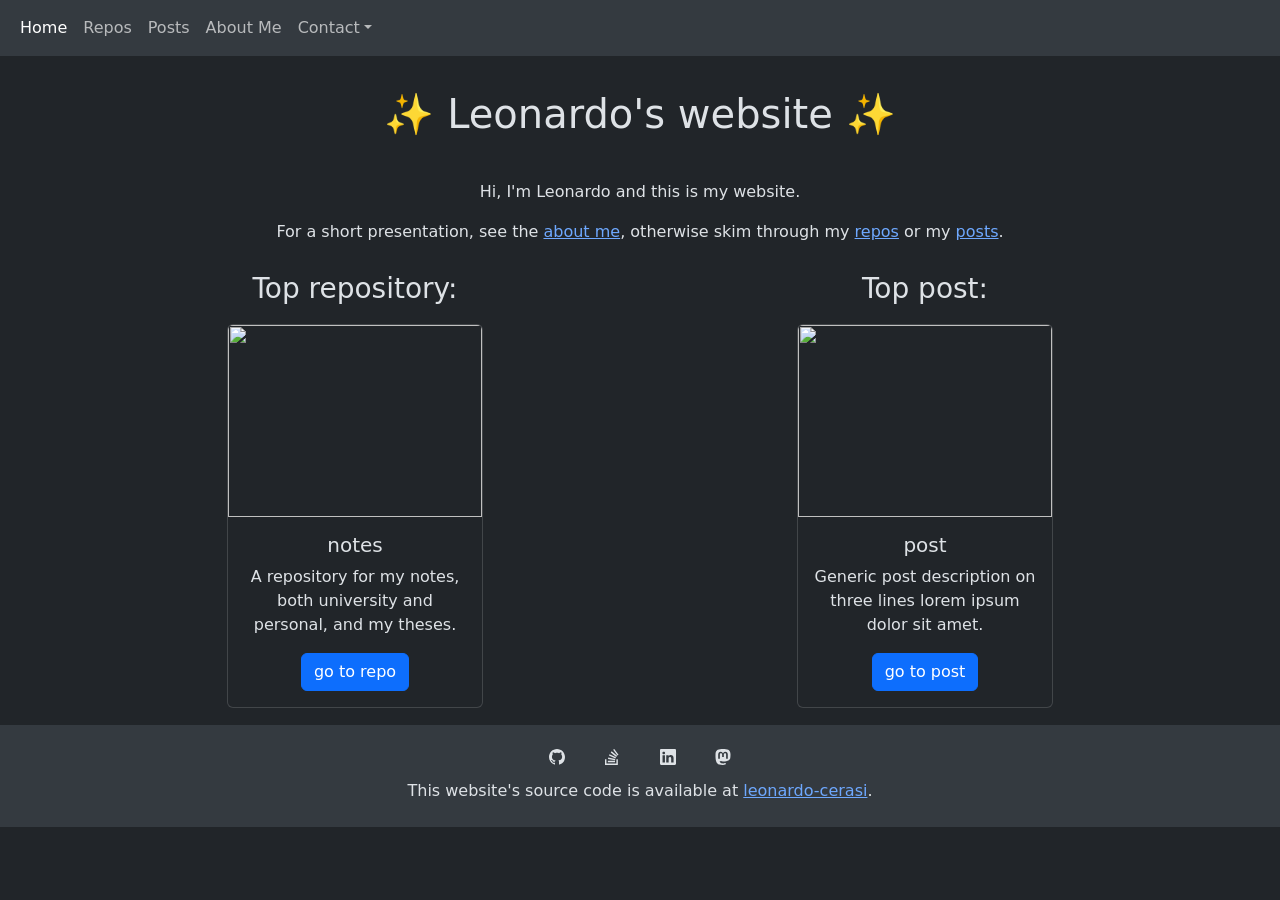
==== index.html @ acb89154 "prova fetch" ====
<!doctype html>

<html lang="en" data-bs-theme="dark" class="h-100">

	<head>
		<meta charset="utf-8">
		<meta name="viewport" content="width=device-width, initial-scale=1">

		<link href="https://cdn.jsdelivr.net/npm/bootstrap@5.3.3/dist/css/bootstrap.min.css" rel="stylesheet" integrity="sha384-QWTKZyjpPEjISv5WaRU9OFeRpok6YctnYmDr5pNlyT2bRjXh0JMhjY6hW+ALEwIH" crossorigin="anonymous">

		<link href="./css/style.css" rel="stylesheet">

		<title>homepage</title>
	</head>

	<body class="d-flex flex-column h-100" id="body">
    		<script src="https://cdn.jsdelivr.net/npm/bootstrap@5.3.3/dist/js/bootstrap.bundle.min.js" integrity="sha384-YvpcrYf0tY3lHB60NNkmXc5s9fDVZLESaAA55NDzOxhy9GkcIdslK1eN7N6jIeHz" crossorigin="anonymous"></script>

		<nav class="navbar navbar-expand-sm bg-body-secondary" id="navbar">

			<div class="container-fluid">

				<button class="navbar-toggler" type="button" data-bs-toggle="collapse" data-bs-target="#collapseNavbar" aria-controls="collapseNavbar" aria-expanded="false" aria-label="Toggle navigation">
					<span class="navbar-toggler-icon"></span>
				</button>

				<div class="collapse navbar-collapse" id="collapseNavbar">

					<ul class="navbar-nav">

						<li class="nav-item">
							<a class="nav-link active" id="current-page" aria-current="page" href="./index.html">Home</a>
						</li>

						<li class="nav-item">
							<a class="nav-link" href="./repos.html">Repos</a>
						</li>

						<li class="nav-item">
							<a class="nav-link" href="./posts.html">Posts</a>
						</li>

						<li class="nav-item">
							<a class="nav-link" href="./about.html">About Me</a>
						</li>

						<li class="nav-item dropdown">
							<a class="nav-link dropdown-toggle" id="contact" role="button" data-bs-toggle="dropdown" aria-expanded="false">Contact</a>

							<ul class="dropdown-menu">
								<li><a class="dropdown-item" id="contact" href="mailto:leonardo@cerasi.net">email</a></li>
								<li><a class="dropdown-item" id="contact" href="mailto:leonardo.cerasi@pec.it">PEC</a></li>
								<li><hr class="dropdown-divider"></li>
								<li><a class="dropdown-item" id="contact" href="https://t.me/leonardocerasi">Telegram</a></li>
								<li><a class="dropdown-item" id="contact" href="https://signal.me/#eu/Qag13uTsFuqtuluY4Nxr4cTC7tQuT7_qPY7SLTeYNUXi2Q6RtNlBJ7BxUP0gj3Fp">Signal</a></li>
							</ul>
						</li>
					</ul>
				</div>
			</div>

		</nav>

		<main class="" id="main">

			<div class="container text-center">

				<div class="row">
					<div class="col" style="padding: 3%;">
						<h1 class="heading1">✨ Leonardo's website ✨</h1>
					</div>
				</div>

				<div class='row'>
					<p>Hi, I'm Leonardo and this is my website.</p>
					<p>For a short presentation, see the <a class="link" href="./about.html">about me</a>, otherwise skim through my <a class="link" href="./repos.html">repos</a> or my <a class="link" href="./posts.html">posts</a>.</p>
				</div>

				<div class="row">

					<div class="col-lg-6 justify-content-center" style='padding: 1%;'>

						<div class='row' style='padding-bottom: 1%;'>
							<h3 class='heading3'>Top repository:</h3>
						</div>

						<div class='row justify-content-center' style='padding: 1%;'>
							<div class='col-sm-6'>
								<div class='card mx-auto'>
									<img src='./img/notes-card.jpg' class='card-img-top' style='height: 12rem; object-fit: cover;'>
									<div class='card-body'>
										<h5 class='card-title'>notes</h5>
										<p class='card-text'>A repository for my notes, both university and personal, and my theses.</p>
										<a href='https://github.com/LeonardoCerasi/notes' class='btn btn-primary' id='button'>go to repo</a>
									</div>
								</div>
							</div>
						</div>

					</div>

					<div class="col-lg-6 justify-content-center" style='padding: 1%;'>

						<div class='row' style='padding-bottom: 1%;'>
							<h3 class='heading3'>Top post:</h3>
						</div>

						<div class='row justify-content-center' style='padding: 1%;'>
							<div class='col-sm-6'>
								<div class='card mx-auto'>
									<img src='./img/notes-card.jpg' class='card-img-top' style='height: 12rem; object-fit: cover;'>
									<div class='card-body'>
										<h5 class='card-title'>post</h5>
										<p class='card-text'>Generic post description on three lines lorem ipsum dolor sit amet.</p>
										<a href='#' class='btn btn-primary' id='button'>go to post</a>
									</div>
								</div>
							</div>
						</div>

					</div>
				</div>
			</div>

		</main>

		<div id="footer"></div>
		<script>
			fetch("footer.html")
				.then(response => response.text())
				.then(data => {
					document.getElementById("footer").innerHTML = data;
				});
		</script>

	</body>

</html>
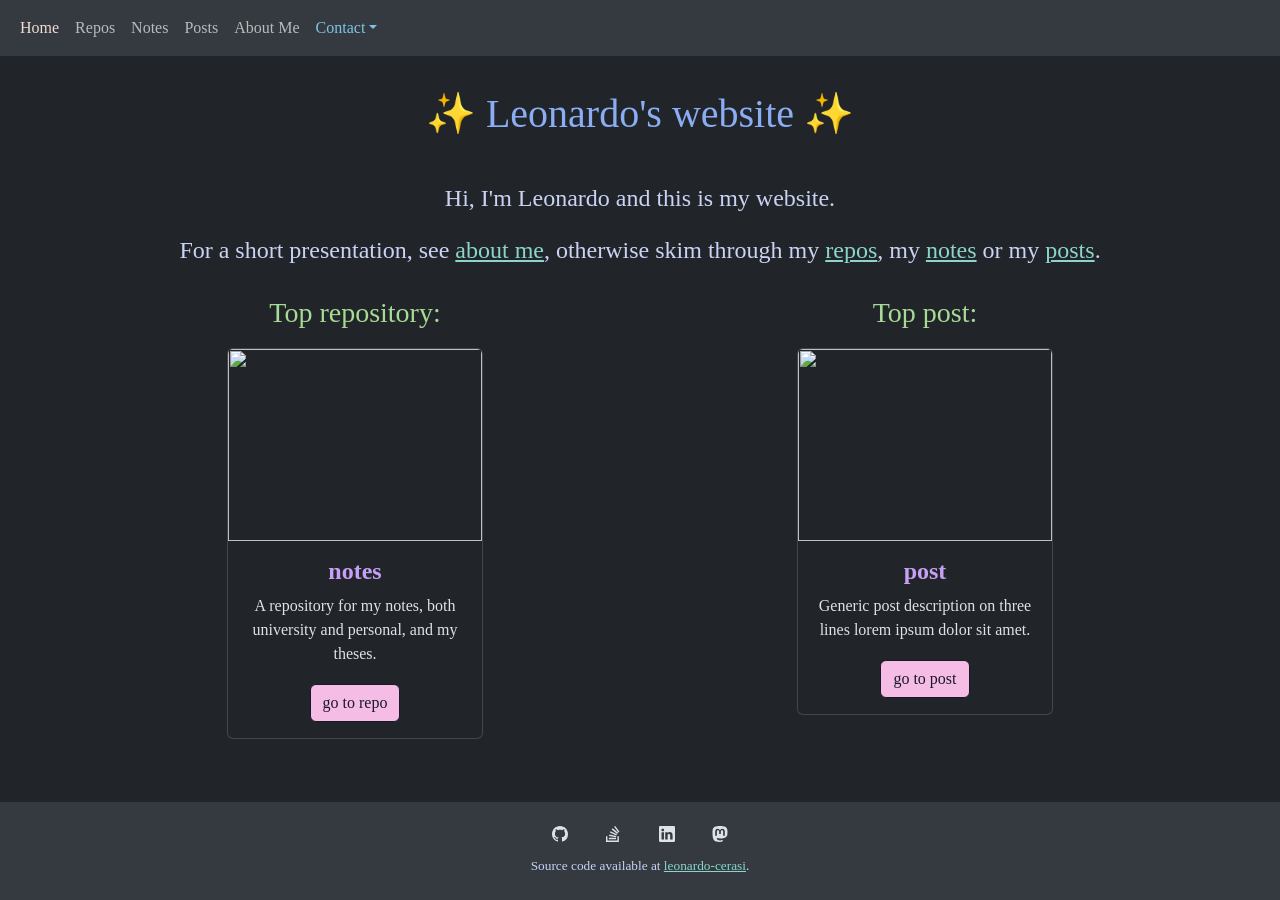
==== commit c33882a6: "restructured imports, added notes page" ====
--- a/index.html
+++ b/index.html
@@ -8,7 +8,7 @@
 
 		<link href="https://cdn.jsdelivr.net/npm/bootstrap@5.3.3/dist/css/bootstrap.min.css" rel="stylesheet" integrity="sha384-QWTKZyjpPEjISv5WaRU9OFeRpok6YctnYmDr5pNlyT2bRjXh0JMhjY6hW+ALEwIH" crossorigin="anonymous">
 
-		<link href="./css/style.css" rel="stylesheet">
+		<link href="./style/style.css" rel="stylesheet">
 
 		<title>homepage</title>
 	</head>
@@ -16,50 +16,32 @@
 	<body class="d-flex flex-column h-100" id="body">
     		<script src="https://cdn.jsdelivr.net/npm/bootstrap@5.3.3/dist/js/bootstrap.bundle.min.js" integrity="sha384-YvpcrYf0tY3lHB60NNkmXc5s9fDVZLESaAA55NDzOxhy9GkcIdslK1eN7N6jIeHz" crossorigin="anonymous"></script>
 
-		<nav class="navbar navbar-expand-sm bg-body-secondary" id="navbar">
+		<!-- navbar -->
 
-			<div class="container-fluid">
+		<nav class="navbar navbar-expand-sm bg-body-secondary" id="navbar"></nav>
+		<script>
+			fetch("navbar.html")
+				.then(r => r.text())
+				.then(html => {
+					document.getElementById("navbar").innerHTML = html;
+					const currentPath = window.location.pathname.split("/").pop() || "index.html";
+					document.querySelectorAll("#navbar .nav-link:not(.dropdown-toggle)").forEach(link => {
+						const href = link.getAttribute("href");
+						if (href && (href === `./${currentPath}` || href === currentPath)) {
+							link.classList.add("active");
+							link.setAttribute("id", "current-page");
+							link.setAttribute("aria-current", "page");
+						} else {
+							link.classList.remove("active");
+							link.removeAttribute("id");
+							link.removeAttribute("aria-current");
+						}
+					});
+				})
+			.catch(err => console.error("Navbar load failed:", err));
+		</script>
 
-				<button class="navbar-toggler" type="button" data-bs-toggle="collapse" data-bs-target="#collapseNavbar" aria-controls="collapseNavbar" aria-expanded="false" aria-label="Toggle navigation">
-					<span class="navbar-toggler-icon"></span>
-				</button>
-
-				<div class="collapse navbar-collapse" id="collapseNavbar">
-
-					<ul class="navbar-nav">
-
-						<li class="nav-item">
-							<a class="nav-link active" id="current-page" aria-current="page" href="./index.html">Home</a>
-						</li>
-
-						<li class="nav-item">
-							<a class="nav-link" href="./repos.html">Repos</a>
-						</li>
-
-						<li class="nav-item">
-							<a class="nav-link" href="./posts.html">Posts</a>
-						</li>
-
-						<li class="nav-item">
-							<a class="nav-link" href="./about.html">About Me</a>
-						</li>
-
-						<li class="nav-item dropdown">
-							<a class="nav-link dropdown-toggle" id="contact" role="button" data-bs-toggle="dropdown" aria-expanded="false">Contact</a>
-
-							<ul class="dropdown-menu">
-								<li><a class="dropdown-item" id="contact" href="mailto:leonardo@cerasi.net">email</a></li>
-								<li><a class="dropdown-item" id="contact" href="mailto:leonardo.cerasi@pec.it">PEC</a></li>
-								<li><hr class="dropdown-divider"></li>
-								<li><a class="dropdown-item" id="contact" href="https://t.me/leonardocerasi">Telegram</a></li>
-								<li><a class="dropdown-item" id="contact" href="https://signal.me/#eu/Qag13uTsFuqtuluY4Nxr4cTC7tQuT7_qPY7SLTeYNUXi2Q6RtNlBJ7BxUP0gj3Fp">Signal</a></li>
-							</ul>
-						</li>
-					</ul>
-				</div>
-			</div>
-
-		</nav>
+		<!-- main body -->
 
 		<main class="" id="main">
 
@@ -73,7 +55,7 @@
 
 				<div class='row'>
 					<p>Hi, I'm Leonardo and this is my website.</p>
-					<p>For a short presentation, see the <a class="link" href="./about.html">about me</a>, otherwise skim through my <a class="link" href="./repos.html">repos</a> or my <a class="link" href="./posts.html">posts</a>.</p>
+					<p>For a short presentation, see <a class="link" href="./about.html">about me</a>, otherwise skim through my <a class="link" href="./repos.html">repos</a>, my <a class="link" href="./notes.html">notes</a> or my <a class="link" href="./posts.html">posts</a>.</p>
 				</div>
 
 				<div class="row">
@@ -124,7 +106,9 @@
 
 		</main>
 
-		<div id="footer"></div>
+		<!-- footer -->
+
+		<footer class="footer mt-auto py-2 bg-body-secondary" id="footer"></footer>
 		<script>
 			fetch("footer.html")
 				.then(response => response.text())
--- a/style/style.css
+++ b/style/style.css
@@ -0,0 +1,97 @@
+@font-face {
+  font-family: "USMNFM";
+  src: url("../font/UbuntuSans/UbuntuSansMonoNerdFontMono-Regular.ttf") format("truetype");
+  font-weight: normal;
+  font-style: normal;
+}
+@font-face {
+  font-family: "USMNFM-B";
+  src: url("../font/UbuntuSans/UbuntuSansMonoNerdFontMono-Bold.ttf") format("truetype");
+  font-weight: normal;
+  font-style: normal;
+}
+#body {
+  font-family: "USMNFM";
+  font-size: 18pt;
+  color: #cad3f5;
+}
+
+#footer {
+  font-size: 10pt;
+}
+
+#navbar {
+  font-size: 12pt;
+}
+
+.link {
+  color: #8bd5ca;
+}
+
+.link-uni {
+  color: #8aadf4;
+}
+
+.file {
+  color: #ed8796;
+}
+
+.notes-link {
+  color: #c6a0f6;
+}
+
+#current-page {
+  font-family: "USMNFM-B";
+  color: #f4dbd6;
+}
+
+#contact {
+  color: #7dc4e4;
+}
+
+.dropdown-item {
+  font-size: 10pt;
+}
+
+.heading1 {
+  font-family: "USMNFM-B";
+  color: #8aadf4;
+}
+
+.heading3 {
+  font-family: "USMNFM-B";
+  color: #a6da95;
+}
+
+#button {
+  color: #181926;
+  background-color: #f5bde6;
+  border-color: #181926;
+}
+
+.card-title {
+  font-weight: bold;
+  color: #c6a0f6;
+  font-size: 18pt;
+}
+
+.card-text {
+  font-size: 12pt;
+}
+
+.paragraph {
+  text-align: justify;
+  font-size: 16pt;
+}
+
+.article-title {
+  font-weight: bold;
+  color: #a6da95;
+}
+
+.notes-title {
+  font-weight: bold;
+  color: #c6a0f6;
+}
+
+/*# sourceMappingURL=style.css.map */
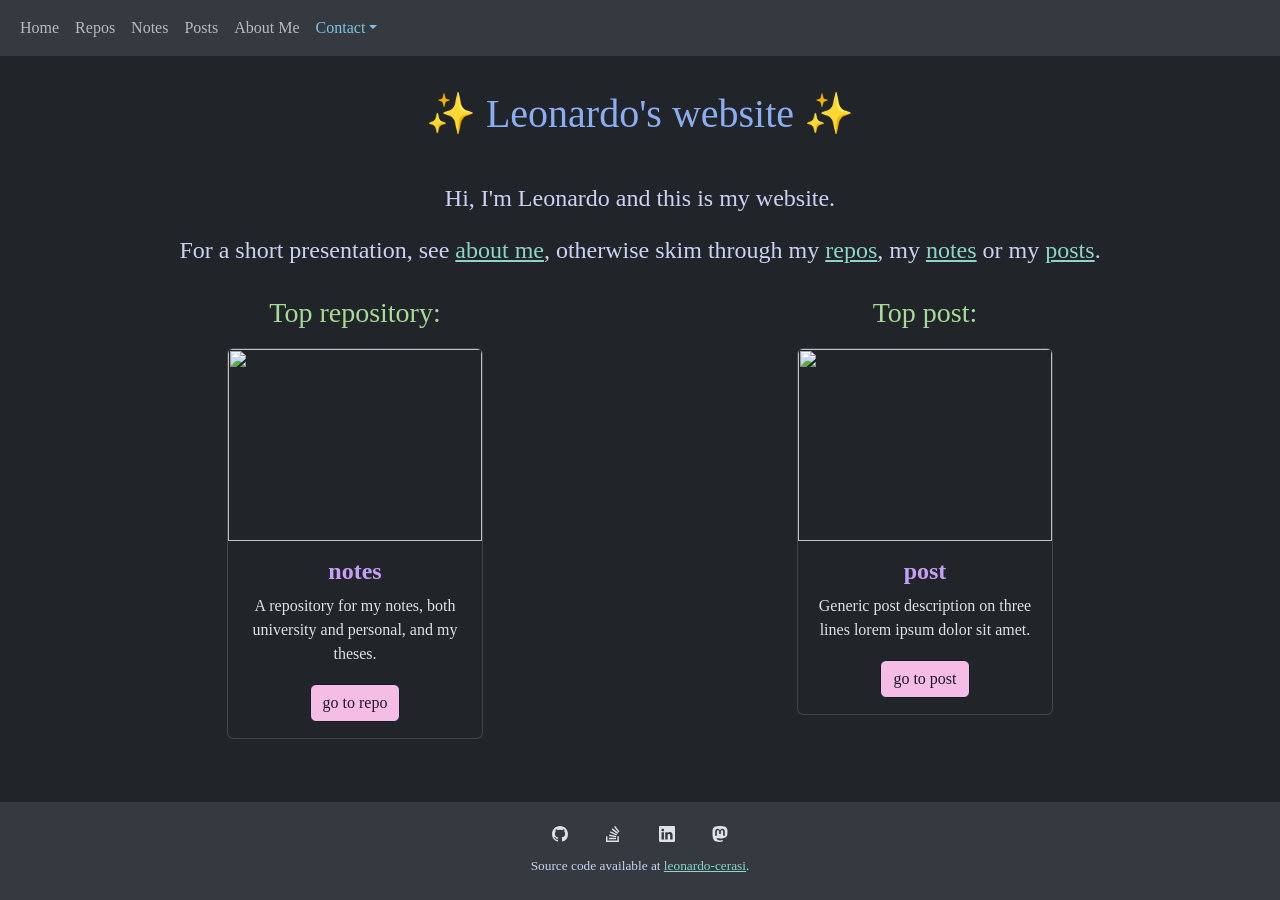
==== commit a57e1e15: "modified nginx to support urls without .html" ====
--- a/index.html
+++ b/index.html
@@ -55,7 +55,7 @@
 
 				<div class='row'>
 					<p>Hi, I'm Leonardo and this is my website.</p>
-					<p>For a short presentation, see <a class="link" href="./about.html">about me</a>, otherwise skim through my <a class="link" href="./repos.html">repos</a>, my <a class="link" href="./notes.html">notes</a> or my <a class="link" href="./posts.html">posts</a>.</p>
+					<p>For a short presentation, see <a class="link" href="./about">about me</a>, otherwise skim through my <a class="link" href="./repos">repos</a>, my <a class="link" href="./notes">notes</a> or my <a class="link" href="./posts">posts</a>.</p>
 				</div>
 
 				<div class="row">
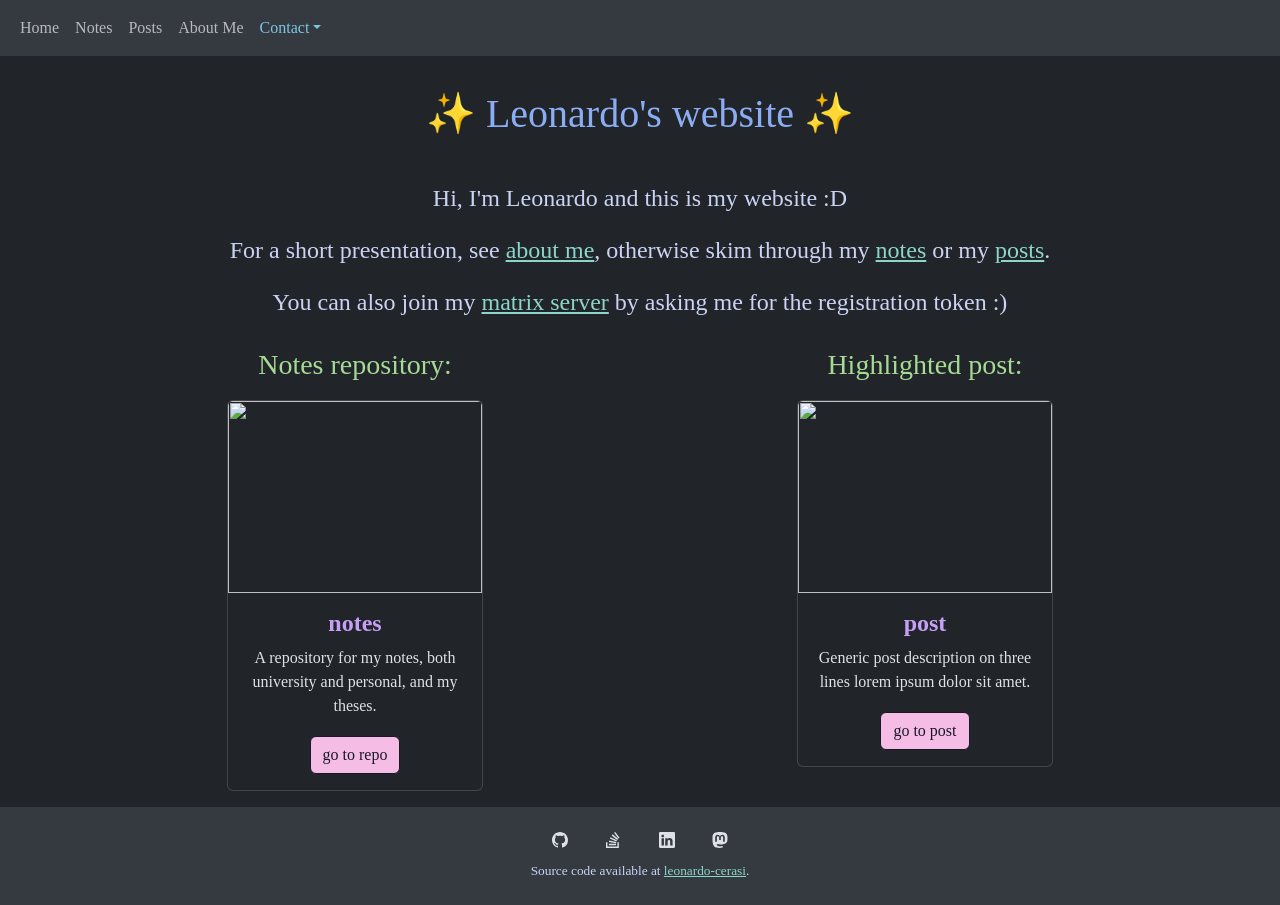
==== commit e73fc7a4: "english cv and minor adjustments" ====
--- a/index.html
+++ b/index.html
@@ -54,8 +54,9 @@
 				</div>
 
 				<div class='row'>
-					<p>Hi, I'm Leonardo and this is my website.</p>
-					<p>For a short presentation, see <a class="link" href="./about">about me</a>, otherwise skim through my <a class="link" href="./repos">repos</a>, my <a class="link" href="./notes">notes</a> or my <a class="link" href="./posts">posts</a>.</p>
+					<p>Hi, I'm Leonardo and this is my website :D</p>
+					<p>For a short presentation, see <a class="link" href="./about">about me</a>, otherwise skim through my <a class="link" href="./notes">notes</a> or my <a class="link" href="./posts">posts</a>.</p>
+					<p>You can also join my <a class="link" href="https://matrix.cerasi.net">matrix server</a> by asking me for the registration token :)</p>
 				</div>
 
 				<div class="row">
@@ -63,7 +64,7 @@
 					<div class="col-lg-6 justify-content-center" style='padding: 1%;'>
 
 						<div class='row' style='padding-bottom: 1%;'>
-							<h3 class='heading3'>Top repository:</h3>
+							<h3 class='heading3'>Notes repository:</h3>
 						</div>
 
 						<div class='row justify-content-center' style='padding: 1%;'>
@@ -84,7 +85,7 @@
 					<div class="col-lg-6 justify-content-center" style='padding: 1%;'>
 
 						<div class='row' style='padding-bottom: 1%;'>
-							<h3 class='heading3'>Top post:</h3>
+							<h3 class='heading3'>Highlighted post:</h3>
 						</div>
 
 						<div class='row justify-content-center' style='padding: 1%;'>
